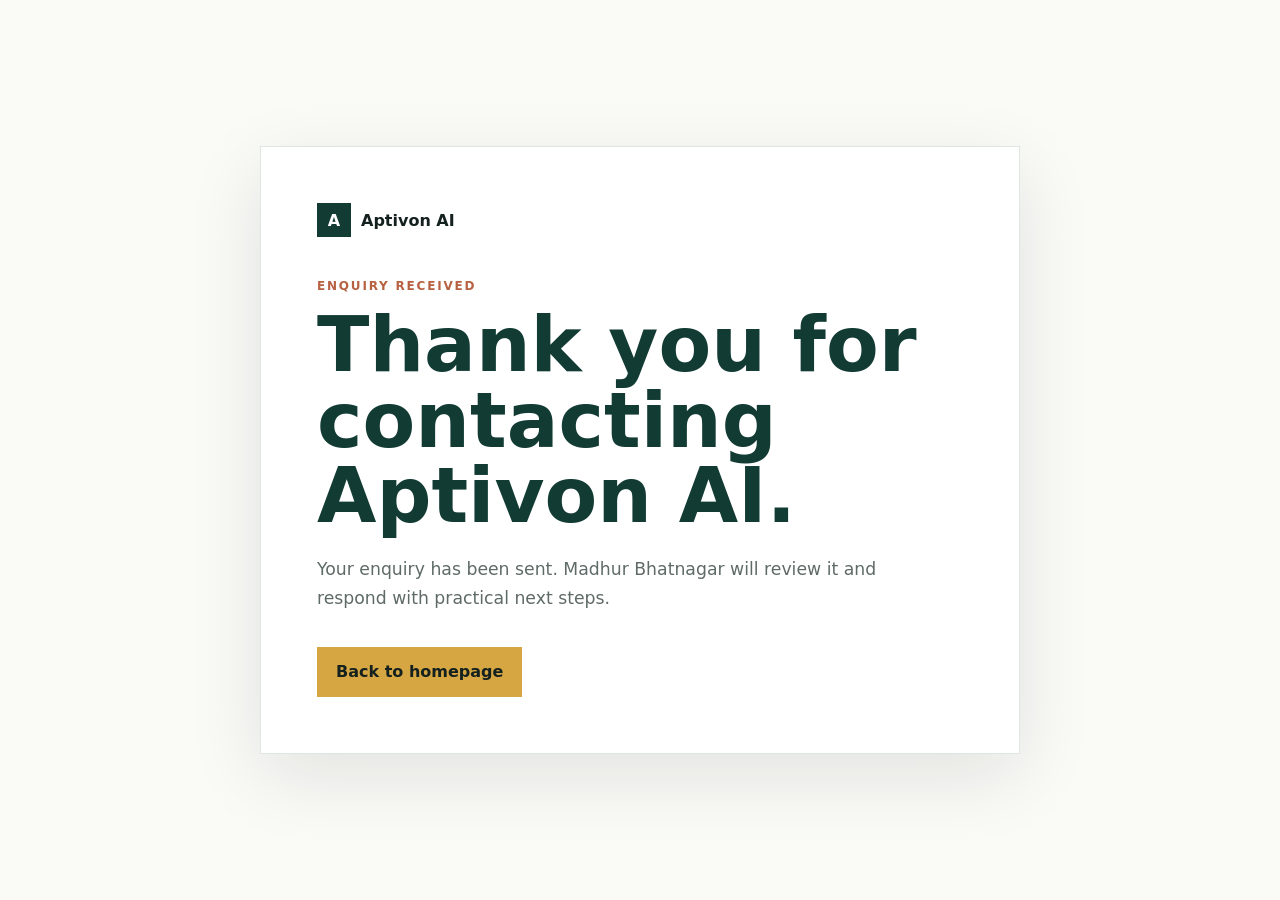
==== thanks.html @ c3e162e8 "Improve contact form flow" ====
<!DOCTYPE html>
<html lang="en">
  <head>
    <meta charset="UTF-8" />
    <meta name="viewport" content="width=device-width, initial-scale=1.0" />
    <meta name="robots" content="noindex" />
    <title>Thank you | Aptivon AI</title>
    <link rel="stylesheet" href="./styles.css" />
  </head>
  <body>
    <main class="thanks-page">
      <section class="thanks-panel">
        <a class="brand" href="./index.html" aria-label="Aptivon AI home">
          <span class="brand-mark">A</span>
          <span>Aptivon AI</span>
        </a>
        <p class="eyebrow">Enquiry received</p>
        <h1>Thank you for contacting Aptivon AI.</h1>
        <p>
          Your enquiry has been sent. Madhur Bhatnagar will review it and
          respond with practical next steps.
        </p>
        <a class="button primary" href="./index.html">Back to homepage</a>
      </section>
    </main>
  </body>
</html>
---- styles.css ----
:root {
  --ink: #14211f;
  --muted: #5f6b68;
  --soft: #eef2ef;
  --paper: #fafaf7;
  --panel: #ffffff;
  --line: #dfe6e2;
  --navy: #172642;
  --forest: #123b34;
  --teal: #0f8f82;
  --amber: #d6a642;
  --rust: #b76142;
  --shadow: 0 22px 70px rgba(20, 33, 31, 0.1);
}

* {
  box-sizing: border-box;
}

html {
  scroll-behavior: smooth;
}

[id] {
  scroll-margin-top: 120px;
}

body {
  margin: 0;
  background: var(--paper);
  color: var(--ink);
  font-family:
    Inter, ui-sans-serif, system-ui, -apple-system, BlinkMacSystemFont, "Segoe UI",
    sans-serif;
}

a {
  color: inherit;
  text-decoration: none;
}

.site-header {
  position: sticky;
  top: 0;
  z-index: 20;
  display: flex;
  align-items: center;
  justify-content: space-between;
  gap: 22px;
  padding: 14px clamp(20px, 5vw, 72px);
  background: rgba(250, 250, 247, 0.94);
  border-bottom: 1px solid var(--line);
  backdrop-filter: blur(16px);
}

.brand,
.site-nav,
.hero-actions,
.trust-row,
.metrics-strip {
  display: flex;
  align-items: center;
}

.brand {
  gap: 10px;
  font-size: 1rem;
  font-weight: 850;
}

.brand-mark {
  display: grid;
  width: 34px;
  height: 34px;
  place-items: center;
  background: var(--forest);
  color: #fff;
  font-weight: 900;
}

.site-nav {
  gap: 24px;
  color: var(--muted);
  font-size: 0.94rem;
}

.site-nav a:hover,
.nav-cta:hover {
  color: var(--forest);
}

.nav-cta {
  padding: 11px 15px;
  border: 1px solid var(--line);
  background: #fff;
  color: var(--ink);
  font-size: 0.94rem;
  font-weight: 800;
}

.hero {
  display: grid;
  min-height: calc(100vh - 63px);
  grid-template-columns: minmax(0, 1fr) minmax(360px, 0.78fr);
  gap: clamp(36px, 6vw, 88px);
  align-items: center;
  padding: clamp(46px, 6vw, 72px) clamp(20px, 6vw, 86px);
  background:
    linear-gradient(90deg, rgba(23, 38, 66, 0.94), rgba(18, 59, 52, 0.82)),
    linear-gradient(135deg, var(--navy), var(--forest) 64%, #4a6f68 140%);
  color: #fff;
}

.hero-copy {
  max-width: 760px;
}

.eyebrow {
  margin: 0 0 14px;
  color: var(--rust);
  font-size: 0.75rem;
  font-weight: 850;
  letter-spacing: 0.15em;
  text-transform: uppercase;
}

.hero .eyebrow,
.proof-section .eyebrow {
  color: #f0c76a;
}

h1,
h2,
h3,
p {
  margin-top: 0;
}

h1 {
  max-width: 820px;
  margin-bottom: 22px;
  font-size: clamp(3.1rem, 5.7vw, 5.25rem);
  line-height: 0.98;
  letter-spacing: 0;
}

h2 {
  margin-bottom: 16px;
  color: var(--forest);
  font-size: clamp(2rem, 4.6vw, 4.4rem);
  line-height: 1;
  letter-spacing: 0;
}

h3 {
  margin-bottom: 12px;
  color: var(--ink);
  font-size: 1.3rem;
  letter-spacing: 0;
}

.hero-lede {
  max-width: 640px;
  color: rgba(255, 255, 255, 0.84);
  font-size: clamp(1.12rem, 2vw, 1.35rem);
  line-height: 1.55;
}

.hero-actions {
  flex-wrap: wrap;
  gap: 12px;
  margin-top: 26px;
}

.button {
  display: inline-flex;
  min-height: 50px;
  align-items: center;
  justify-content: center;
  padding: 13px 18px;
  border: 1px solid transparent;
  font-weight: 800;
  transition:
    transform 180ms ease,
    box-shadow 180ms ease,
    background 180ms ease;
}

.button:hover {
  transform: translateY(-1px);
}

.button.primary {
  background: var(--amber);
  color: #14211f;
}

.button.secondary {
  border-color: rgba(255, 255, 255, 0.34);
  color: #fff;
}

.trust-row {
  flex-wrap: wrap;
  gap: 10px;
  margin-top: 28px;
}

.trust-row span {
  padding: 10px 12px;
  border: 1px solid rgba(255, 255, 255, 0.18);
  background: rgba(255, 255, 255, 0.06);
  color: rgba(255, 255, 255, 0.82);
  font-size: 0.9rem;
}

.demo-window {
  overflow: hidden;
  border: 1px solid rgba(255, 255, 255, 0.16);
  background: rgba(255, 255, 255, 0.09);
  box-shadow: 0 28px 80px rgba(0, 0, 0, 0.22);
  backdrop-filter: blur(20px);
}

.window-top {
  display: flex;
  align-items: center;
  gap: 8px;
  padding: 14px 16px;
  border-bottom: 1px solid rgba(255, 255, 255, 0.14);
}

.window-top span {
  width: 9px;
  height: 9px;
  border-radius: 50%;
  background: rgba(255, 255, 255, 0.45);
}

.window-top strong {
  margin-left: 8px;
  color: rgba(255, 255, 255, 0.82);
  font-size: 0.86rem;
}

.chat-preview {
  display: grid;
  gap: 18px;
  padding: clamp(20px, 4vw, 34px);
}

.chat-question,
.chat-answer {
  padding: 18px 20px;
  line-height: 1.55;
}

.chat-question {
  margin-left: 42px;
  background: rgba(255, 255, 255, 0.13);
}

.chat-answer {
  margin-right: 34px;
  background: rgba(255, 255, 255, 0.16);
}

.chat-answer p {
  margin-bottom: 14px;
}

.sources {
  display: flex;
  flex-wrap: wrap;
  gap: 8px;
}

.sources span,
.metrics-strip span {
  color: rgba(255, 255, 255, 0.68);
  font-size: 0.78rem;
}

.sources span {
  padding: 7px 9px;
  background: rgba(255, 255, 255, 0.11);
}

.metrics-strip {
  display: grid;
  grid-template-columns: 1fr 1fr;
  border-top: 1px solid rgba(255, 255, 255, 0.14);
}

.metrics-strip div {
  padding: 18px;
}

.metrics-strip div + div {
  border-left: 1px solid rgba(255, 255, 255, 0.14);
}

.metrics-strip strong {
  display: block;
  margin-top: 6px;
}

.section {
  width: min(1180px, calc(100% - 40px));
  margin: 0 auto;
  padding: clamp(46px, 7vw, 78px) 0;
}

.intro {
  display: grid;
  grid-template-columns: 0.9fr 1.1fr;
  gap: clamp(28px, 6vw, 82px);
  align-items: start;
}

.intro > p,
.section-heading p,
.service-card p,
.proof-copy p,
.proof-list p,
.timeline p,
.founder-band p,
.contact-section p {
  color: var(--muted);
  line-height: 1.68;
}

.intro > p {
  margin-bottom: 0;
  font-size: 1.08rem;
}

.section-heading {
  max-width: 760px;
  margin-bottom: 34px;
}

.service-grid {
  display: grid;
  gap: 0;
  border-top: 1px solid var(--line);
}

.service-card {
  display: grid;
  grid-template-columns: 90px minmax(0, 1fr);
  gap: 24px;
  min-height: auto;
  padding: 26px 0;
  border-bottom: 1px solid var(--line);
  background: transparent;
}

.service-number {
  display: block;
  margin-bottom: 0;
  color: var(--teal);
  font-weight: 900;
}

.service-card h3 {
  margin-bottom: 8px;
}

.service-card p {
  max-width: 760px;
  margin-bottom: 0;
}

.proof-section {
  display: grid;
  grid-template-columns: minmax(0, 0.9fr) minmax(360px, 1fr);
  gap: clamp(34px, 6vw, 82px);
  align-items: center;
  padding: clamp(48px, 7vw, 82px) clamp(20px, 6vw, 86px);
  background:
    linear-gradient(90deg, rgba(23, 38, 66, 0.98), rgba(18, 59, 52, 0.94)),
    var(--navy);
  color: #fff;
}

.proof-section h2 {
  color: #fff;
}

.proof-copy p,
.proof-list p {
  color: rgba(255, 255, 255, 0.74);
}

.proof-list {
  display: grid;
  gap: 0;
  border-top: 1px solid rgba(255, 255, 255, 0.16);
}

.proof-list div {
  padding: 22px 0;
  border-bottom: 1px solid rgba(255, 255, 255, 0.16);
  background: transparent;
}

.proof-list span {
  display: block;
  margin-bottom: 14px;
  color: var(--amber);
  font-weight: 900;
}

.proof-list strong {
  display: block;
  margin-bottom: 8px;
  font-size: 1.15rem;
}

.proof-list p {
  margin-bottom: 0;
}

.approach {
  display: grid;
  grid-template-columns: 0.85fr 1.15fr;
  gap: clamp(34px, 6vw, 80px);
}

.timeline {
  display: grid;
  gap: 0;
  border-top: 1px solid var(--line);
}

.timeline div {
  padding: 22px 0;
  border-bottom: 1px solid var(--line);
  background: transparent;
}

.timeline span {
  display: block;
  margin-bottom: 8px;
  color: var(--forest);
  font-size: 1.1rem;
  font-weight: 900;
}

.timeline p {
  margin-bottom: 0;
}

.founder-band {
  display: grid;
  grid-template-columns: minmax(0, 1fr) minmax(280px, 0.42fr);
  gap: 34px;
  width: min(1180px, calc(100% - 40px));
  align-items: center;
  margin: 0 auto;
  padding: clamp(30px, 5vw, 48px) 0;
  border-top: 1px solid var(--line);
  border-bottom: 1px solid var(--line);
  background: transparent;
  box-shadow: none;
}

.founder-band h2 {
  font-size: clamp(2rem, 4vw, 3.3rem);
}

.founder-profile {
  display: grid;
  justify-items: start;
  gap: 22px;
}

.founder-profile img {
  width: 112px;
  height: 112px;
  border: 3px solid #fff;
  border-radius: 50%;
  box-shadow: 0 14px 36px rgba(20, 33, 31, 0.14);
  object-fit: cover;
}

.founder-note {
  display: flex;
  flex-wrap: wrap;
  gap: 10px;
}

.founder-note span {
  padding: 0 0 0 15px;
  border-left: 3px solid var(--teal);
  color: var(--muted);
}

.contact-section {
  margin-top: clamp(48px, 7vw, 84px);
  padding: clamp(48px, 7vw, 84px) clamp(20px, 6vw, 86px);
  background:
    linear-gradient(90deg, rgba(23, 38, 66, 0.97), rgba(18, 59, 52, 0.92)),
    var(--navy);
  color: #fff;
}

.contact-inner {
  display: grid;
  grid-template-columns: minmax(0, 0.82fr) minmax(360px, 1fr);
  width: min(1180px, 100%);
  gap: clamp(34px, 6vw, 82px);
  align-items: start;
  margin: 0 auto;
}

.contact-section h2 {
  max-width: 620px;
  color: #fff;
}

.contact-section p {
  max-width: 610px;
  margin-bottom: 0;
  color: rgba(255, 255, 255, 0.76);
  line-height: 1.68;
}

.contact-section .eyebrow {
  color: #f0c76a;
}

.contact-points {
  display: grid;
  gap: 12px;
  margin-top: 30px;
  padding-top: 24px;
  border-top: 1px solid rgba(255, 255, 255, 0.18);
}

.contact-points span {
  color: rgba(255, 255, 255, 0.84);
  font-weight: 750;
}

.contact-form {
  display: grid;
  gap: 16px;
  padding: clamp(22px, 4vw, 34px);
  background: #fff;
  color: var(--ink);
  box-shadow: 0 24px 64px rgba(0, 0, 0, 0.24);
}

.form-row {
  display: grid;
  grid-template-columns: repeat(2, minmax(0, 1fr));
  gap: 16px;
}

label {
  display: grid;
  gap: 8px;
  color: var(--ink);
  font-size: 0.92rem;
  font-weight: 750;
}

input,
select,
textarea {
  width: 100%;
  border: 1px solid var(--line);
  background: var(--paper);
  color: var(--ink);
  font: inherit;
  padding: 13px 14px;
  outline: none;
}

textarea {
  resize: vertical;
}

.honeypot {
  display: none;
}

input:focus,
select:focus,
textarea:focus {
  border-color: var(--teal);
  box-shadow: 0 0 0 3px rgba(15, 143, 130, 0.12);
}

.contact-form .button {
  width: fit-content;
  cursor: pointer;
}

.form-note {
  font-size: 0.9rem;
  color: var(--muted) !important;
}

.site-footer {
  display: flex;
  justify-content: space-between;
  gap: 20px;
  padding: 28px clamp(20px, 5vw, 72px);
  border-top: 1px solid var(--line);
  color: var(--muted);
}

.site-footer span:first-child {
  color: var(--forest);
  font-weight: 900;
}

.thanks-page {
  display: grid;
  min-height: 100vh;
  place-items: center;
  padding: 28px;
}

.thanks-panel {
  width: min(760px, 100%);
  padding: clamp(32px, 6vw, 56px);
  background: #fff;
  border: 1px solid var(--line);
  box-shadow: var(--shadow);
}

.thanks-panel .brand {
  margin-bottom: 42px;
}

.thanks-panel h1 {
  max-width: 680px;
  color: var(--forest);
  font-size: clamp(2.4rem, 6vw, 4.8rem);
}

.thanks-panel p:not(.eyebrow) {
  max-width: 590px;
  color: var(--muted);
  font-size: 1.08rem;
  line-height: 1.68;
}

.thanks-panel .button {
  margin-top: 16px;
}

@media (max-width: 980px) {
  .site-nav,
  .nav-cta {
    display: none;
  }

  .hero,
  .intro,
  .proof-section,
  .approach,
  .founder-band {
    grid-template-columns: 1fr;
  }

  .demo-window {
    max-width: 640px;
  }

  .contact-inner {
    grid-template-columns: 1fr;
  }

  .contact-form .button {
    width: 100%;
  }
}

@media (max-width: 560px) {
  .site-header {
    padding: 14px 18px;
  }

  .hero {
    min-height: auto;
    padding: 48px 18px 64px;
  }

  h1 {
    font-size: clamp(3rem, 17vw, 4.6rem);
  }

  .button,
  .nav-cta {
    width: 100%;
  }

  .trust-row span {
    width: 100%;
  }

  .chat-question,
  .chat-answer {
    margin-right: 0;
    margin-left: 0;
  }

  .metrics-strip,
  .service-card,
  .form-row {
    grid-template-columns: 1fr;
  }

  .service-number {
    margin-bottom: 0;
  }

  .proof-section {
    padding: 56px 18px;
  }

  .contact-section {
    padding: 48px 18px;
  }

  .contact-form {
    padding: 22px 18px;
  }

  .site-footer {
    display: block;
  }

  .site-footer span {
    display: block;
    margin-bottom: 8px;
  }
}
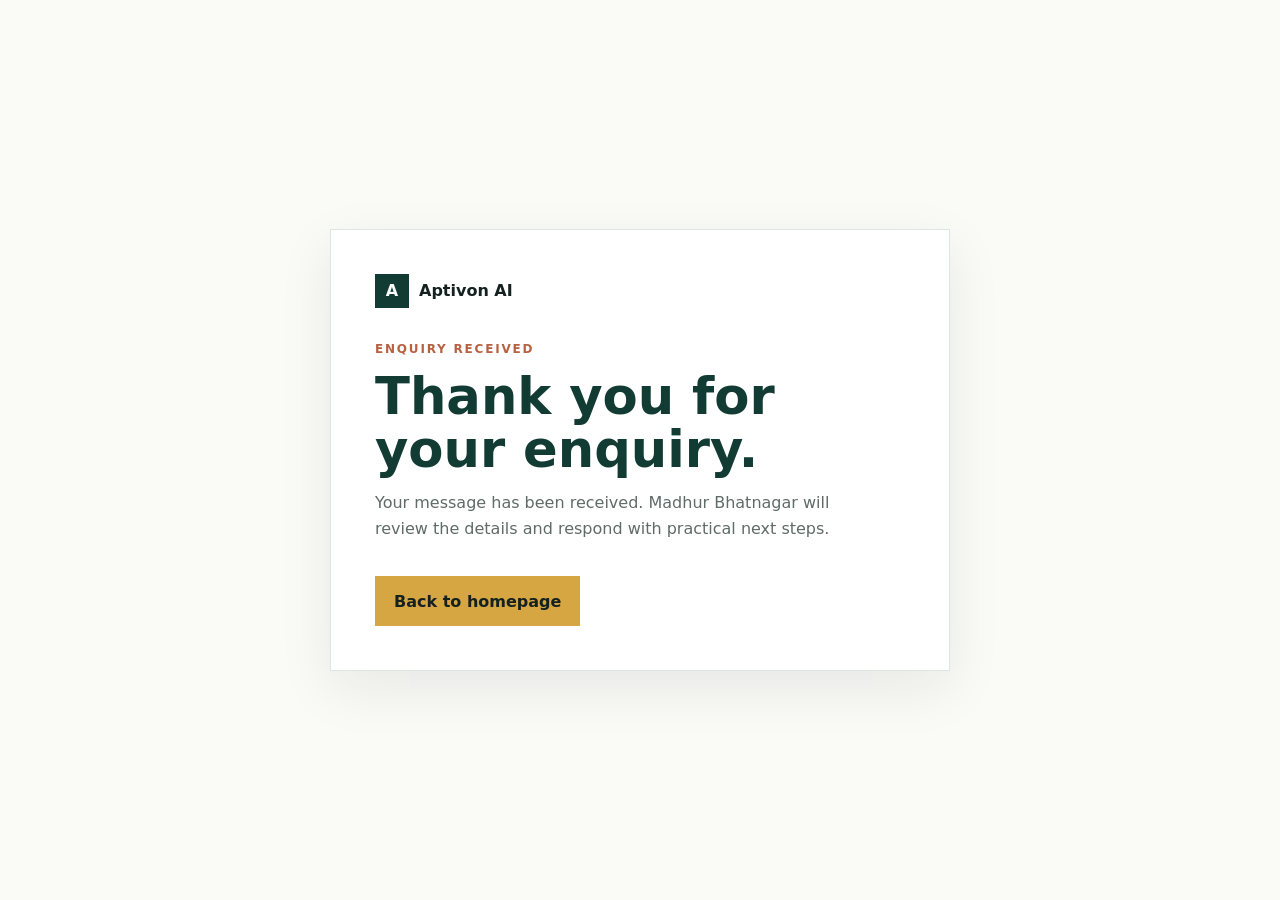
==== commit c98c76d6: "Refine thank-you page design" ====
--- a/thanks.html
+++ b/thanks.html
@@ -15,10 +15,10 @@
           <span>Aptivon AI</span>
         </a>
         <p class="eyebrow">Enquiry received</p>
-        <h1>Thank you for contacting Aptivon AI.</h1>
+        <h1>Thank you for your enquiry.</h1>
         <p>
-          Your enquiry has been sent. Madhur Bhatnagar will review it and
-          respond with practical next steps.
+          Your message has been received. Madhur Bhatnagar will review the
+          details and respond with practical next steps.
         </p>
         <a class="button primary" href="./index.html">Back to homepage</a>
       </section>
--- a/styles.css
+++ b/styles.css
@@ -622,36 +622,38 @@
   display: grid;
   min-height: 100vh;
   place-items: center;
-  padding: 28px;
+  padding: 32px 20px;
 }
 
 .thanks-panel {
-  width: min(760px, 100%);
-  padding: clamp(32px, 6vw, 56px);
+  width: min(620px, 100%);
+  padding: clamp(28px, 5vw, 44px);
   background: #fff;
   border: 1px solid var(--line);
-  box-shadow: var(--shadow);
+  box-shadow: 0 18px 52px rgba(20, 33, 31, 0.08);
 }
 
 .thanks-panel .brand {
-  margin-bottom: 42px;
+  margin-bottom: 34px;
 }
 
 .thanks-panel h1 {
-  max-width: 680px;
+  max-width: 520px;
+  margin-bottom: 14px;
   color: var(--forest);
-  font-size: clamp(2.4rem, 6vw, 4.8rem);
+  font-size: clamp(2rem, 4.4vw, 3.2rem);
+  line-height: 1.04;
 }
 
 .thanks-panel p:not(.eyebrow) {
-  max-width: 590px;
+  max-width: 510px;
   color: var(--muted);
-  font-size: 1.08rem;
-  line-height: 1.68;
+  font-size: 1rem;
+  line-height: 1.62;
 }
 
 .thanks-panel .button {
-  margin-top: 16px;
+  margin-top: 18px;
 }
 
 @media (max-width: 980px) {
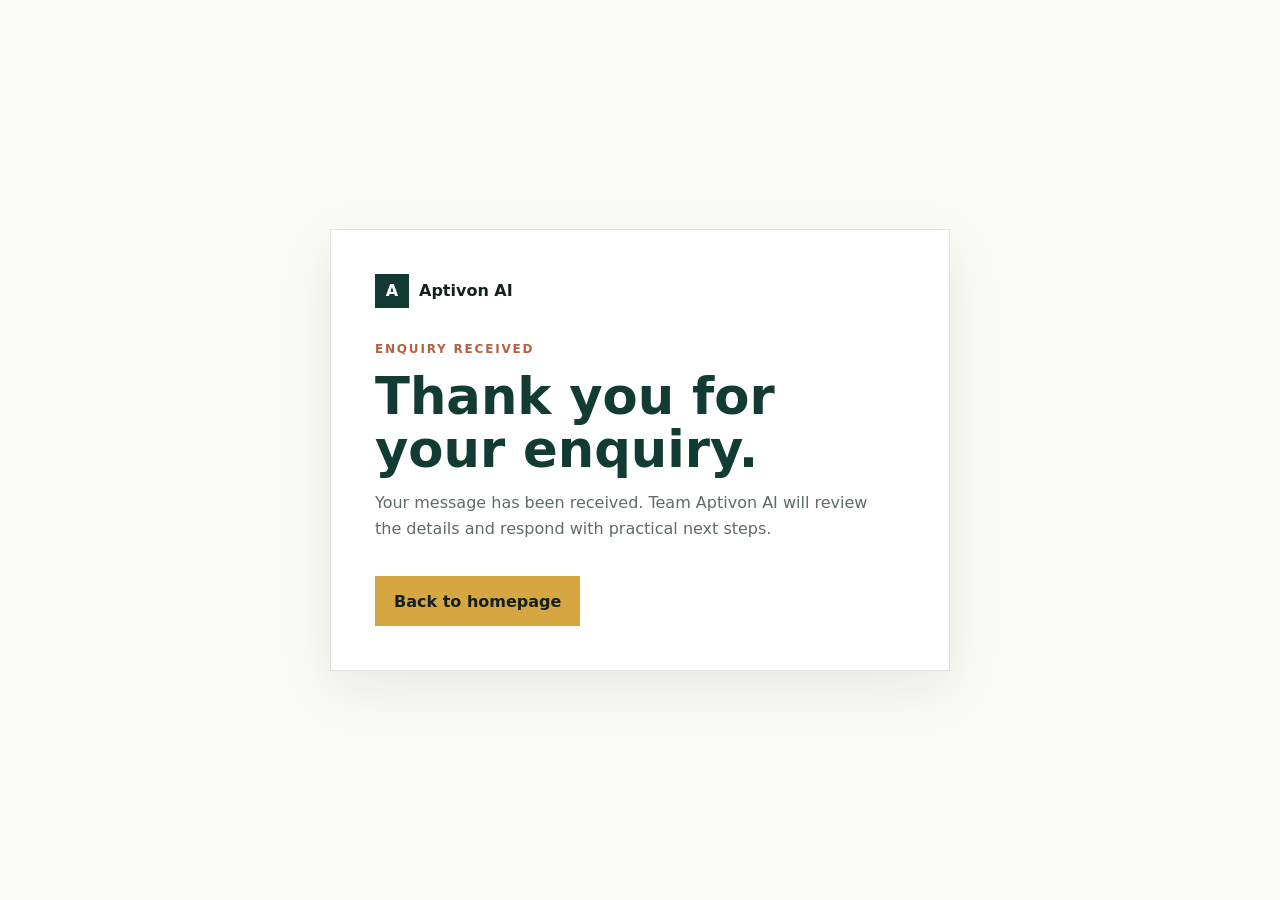
==== commit b7d1985a: "Update thank-you message wording" ====
--- a/thanks.html
+++ b/thanks.html
@@ -17,7 +17,7 @@
         <p class="eyebrow">Enquiry received</p>
         <h1>Thank you for your enquiry.</h1>
         <p>
-          Your message has been received. Madhur Bhatnagar will review the
+          Your message has been received. Team Aptivon AI will review the
           details and respond with practical next steps.
         </p>
         <a class="button primary" href="./index.html">Back to homepage</a>
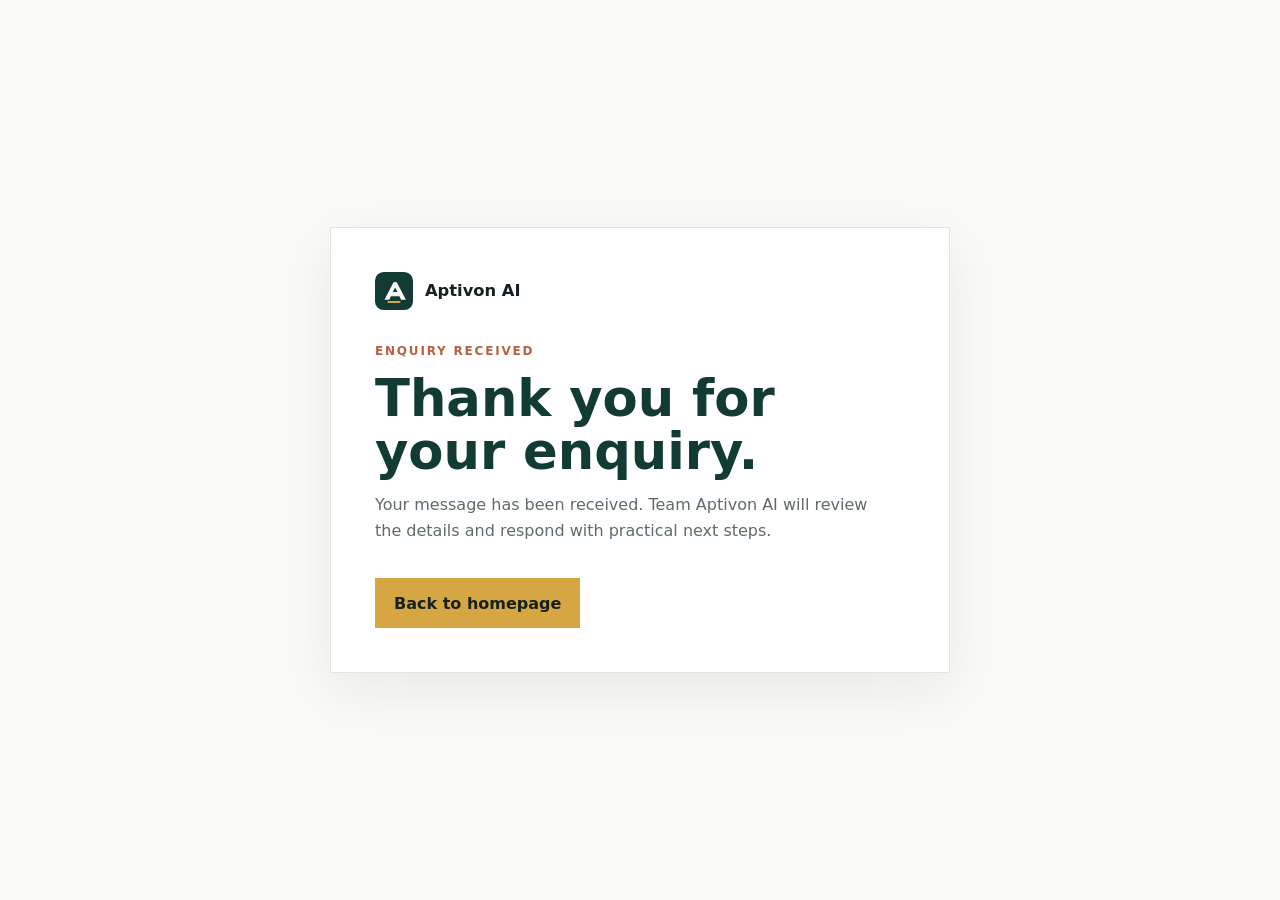
==== commit 9f41596b: "Add Aptivon AI favicon and logo mark" ====
--- a/thanks.html
+++ b/thanks.html
@@ -5,13 +5,21 @@
     <meta name="viewport" content="width=device-width, initial-scale=1.0" />
     <meta name="robots" content="noindex" />
     <title>Thank you | Aptivon AI</title>
+    <link rel="icon" type="image/svg+xml" href="./assets/aptivon-mark.svg" />
+    <link rel="apple-touch-icon" href="./assets/aptivon-mark.svg" />
     <link rel="stylesheet" href="./styles.css" />
   </head>
   <body>
     <main class="thanks-page">
       <section class="thanks-panel">
         <a class="brand" href="./index.html" aria-label="Aptivon AI home">
-          <span class="brand-mark">A</span>
+          <img
+            class="brand-mark"
+            src="./assets/aptivon-mark.svg"
+            alt=""
+            width="38"
+            height="38"
+          />
           <span>Aptivon AI</span>
         </a>
         <p class="eyebrow">Enquiry received</p>
--- a/styles.css
+++ b/styles.css
@@ -63,19 +63,17 @@
 }
 
 .brand {
-  gap: 10px;
-  font-size: 1rem;
+  gap: 12px;
+  font-size: 1.02rem;
   font-weight: 850;
+  letter-spacing: 0;
 }
 
 .brand-mark {
-  display: grid;
-  width: 34px;
-  height: 34px;
-  place-items: center;
-  background: var(--forest);
-  color: #fff;
-  font-weight: 900;
+  display: block;
+  width: 38px;
+  height: 38px;
+  flex: 0 0 auto;
 }
 
 .site-nav {
